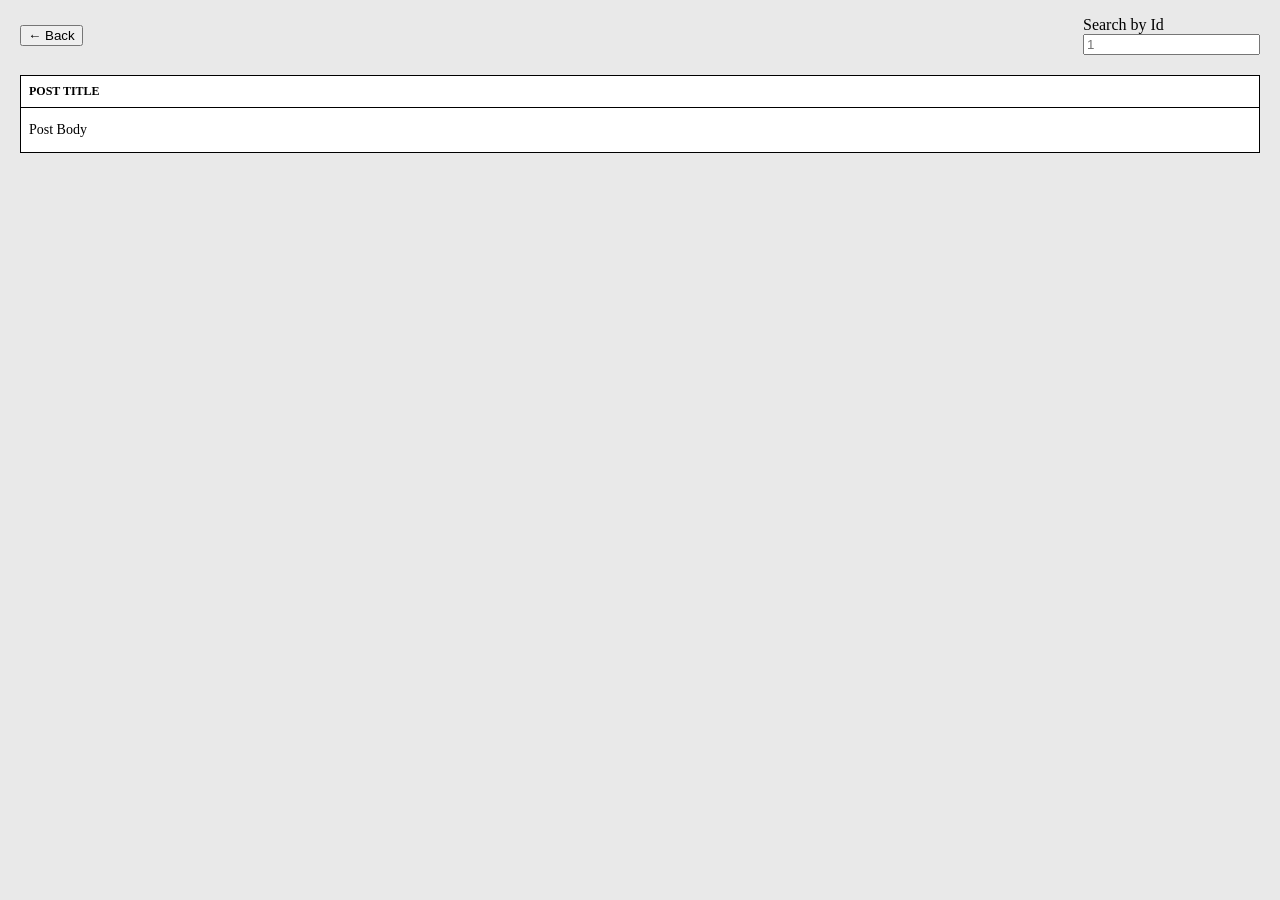
==== user.html @ 68b3adc2 "Initial commit" ====
<!DOCTYPE html>
<html lang="en">

<head>
  <meta charset="UTF-8">
  <meta http-equiv="X-UA-Compatible" content="IE=edge">
  <meta name="viewport" content="width=device-width, initial-scale=1.0">
  <title>Document</title>
  <link rel="stylesheet" href="index.css">
</head>

<body>
  <div class="post__search">
    <a href="/index.html">
      <button>← Back</button>
    </a>
    <div class="post__search--container">
      <label class="post__search--label">
        Search by Id
      </label>
      <input type="text" placeholder="1">
    </div>
  </div>
  <div class="post-list">
    <div class="post">
      <div class="post__title">
        Post Title
      </div>
      <p class="post__body">
        Post Body
      </p>
    </div>
  </div>
</body>
<script src="user.js"></script>
</html>
---- index.css ----
/* css code */

body {
  margin: 0;
  padding: 0;
  box-sizing: border-box;
  background-color: #e9e9e9;
}

.container {
  margin: 0 auto;
  padding: 0;
  width: 100%;
  max-width: 1200px;
}

p {
  font-size: 14px;
  word-break: break-word;
}

.hidden {
  display: none;
}

.user-list {
  width: auto;
  display: flex;
  flex-wrap: wrap;
}

.user {
  width: 50%;
}

.user-card {
  background-color: #fff;
  box-shadow: 0 4px 8px 0 rgba(0, 0, 0, 0.2);
  margin: 10px;
  transition: 0.3s;
  cursor: pointer;
  border-radius: 10px;
}

.user-card:hover {
  box-shadow: 0 8px 16px 0 rgba(0, 0, 0, 0.2);
}

.user-card__container {
  padding: 2px 16px;
}

.post-card {
  background-color: #fff;
  margin: 10px;
  box-shadow: 0 4px 8px 0 rgba(0, 0, 0, 0.2);
  transition: 0.3s;
  border-radius: 10px;
}

.post-card:hover {
  box-shadow: 0 8px 16px 0 rgba(0, 0, 0, 0.2);
}

.post-card__container {
  padding: 2px 16px;
}

.back-btn {
  color: #fff;
  background-color: black;
  border: none;
  border-radius: 10px;
  padding: 10px 20px;
  font-size: 20px;
  font-weight: 600;
  cursor: pointer;
}

.post {
  border: 1px solid black;
  background-color: white;
  margin: 20px;
}

.post__title {
  font-size: 12px;
  font-weight: bold;
  text-transform: uppercase;
  border-bottom: 1px solid black;
  padding: 8px;
}

.post__body {
  padding: 0 8px;
}

.post__search {
  margin-top: 16px;
  display: flex;
  justify-content: space-between;
  align-items: center;
  padding: 0 20px;
}

.post__search--container {
  display: flex;
  flex-direction: column;
}

.post__search--label {
  padding-right: 8px;
}
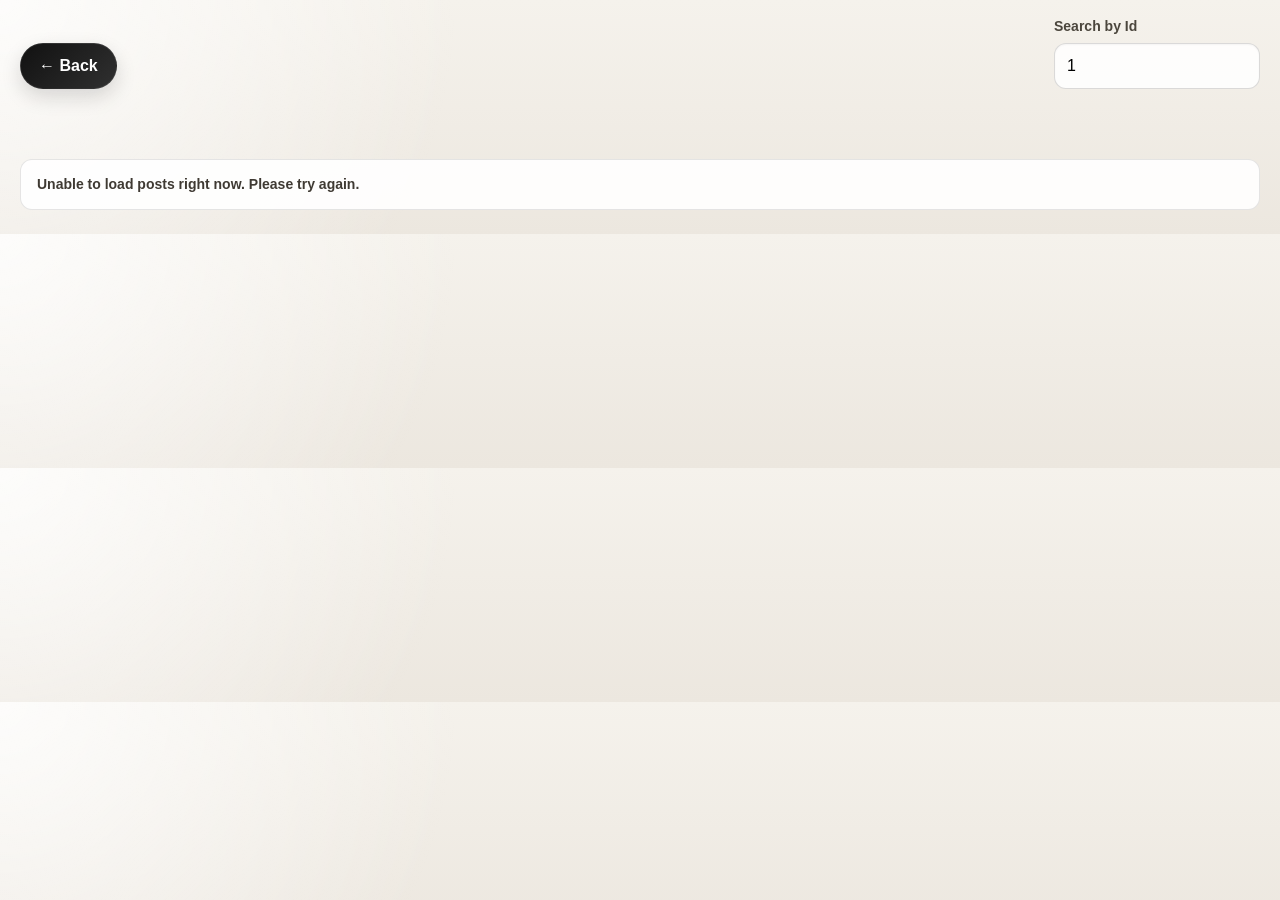
==== commit 7126894b: "Final project submission" ====
--- a/user.html
+++ b/user.html
@@ -1,36 +1,43 @@
-<!DOCTYPE html>
+<!doctype html>
 <html lang="en">
+  <head>
+    <meta charset="UTF-8" />
+    <meta http-equiv="X-UA-Compatible" content="IE=edge" />
+    <meta name="viewport" content="width=device-width, initial-scale=1.0" />
+    <title>User Posts</title>
+    <link rel="stylesheet" href="index.css" />
+  </head>
 
-<head>
-  <meta charset="UTF-8">
-  <meta http-equiv="X-UA-Compatible" content="IE=edge">
-  <meta name="viewport" content="width=device-width, initial-scale=1.0">
-  <title>Document</title>
-  <link rel="stylesheet" href="index.css">
-</head>
-
-<body>
-  <div class="post__search">
-    <a href="/index.html">
-      <button>← Back</button>
-    </a>
-    <div class="post__search--container">
-      <label class="post__search--label">
-        Search by Id
-      </label>
-      <input type="text" placeholder="1">
+  <body>
+    <div class="post__search">
+      <a class="back-btn" href="./index.html">← Back</a>
+      <div class="post__search--container">
+        <label class="post__search--label" for="search-input">
+          Search by Id
+        </label>
+        <input
+          id="search-input"
+          type="number"
+          min="1"
+          max="10"
+          placeholder="1"
+          aria-describedby="search-input-message"
+          inputmode="numeric"
+        />
+        <p
+          id="search-input-message"
+          class="post__search--message"
+          aria-live="polite"
+        ></p>
+      </div>
     </div>
-  </div>
-  <div class="post-list">
-    <div class="post">
-      <div class="post__title">
-        Post Title
-      </div>
-      <p class="post__body">
-        Post Body
-      </p>
-    </div>
-  </div>
-</body>
-<script src="user.js"></script>
-</html>+    <div
+      class="post-list"
+      id="post-list"
+      role="status"
+      aria-live="polite"
+      aria-busy="false"
+    ></div>
+  </body>
+  <script src="user.js"></script>
+</html>
--- a/index.css
+++ b/index.css
@@ -4,14 +4,28 @@
   margin: 0;
   padding: 0;
   box-sizing: border-box;
-  background-color: #e9e9e9;
+  background:
+    radial-gradient(
+      circle at top left,
+      rgba(255, 255, 255, 0.8),
+      transparent 35%
+    ),
+    linear-gradient(180deg, #f5f2ec 0%, #ece7df 100%);
+  color: #1f1f1f;
+  font-family: "Segoe UI", Tahoma, Geneva, Verdana, sans-serif;
+  line-height: 1.5;
 }
 
 .container {
   margin: 0 auto;
-  padding: 0;
+  padding: 16px 20px 32px;
   width: 100%;
   max-width: 1200px;
+}
+
+button,
+input {
+  font: inherit;
 }
 
 p {
@@ -27,6 +41,8 @@
   width: auto;
   display: flex;
   flex-wrap: wrap;
+  gap: 20px;
+  padding: 20px 0 0;
 }
 
 .user {
@@ -34,20 +50,33 @@
 }
 
 .user-card {
-  background-color: #fff;
-  box-shadow: 0 4px 8px 0 rgba(0, 0, 0, 0.2);
-  margin: 10px;
-  transition: 0.3s;
+  width: 100%;
+  display: block;
+  color: inherit;
+  text-decoration: none;
+  background: linear-gradient(180deg, #ffffff 0%, #faf8f4 100%);
+  box-shadow: 0 12px 28px rgba(18, 18, 18, 0.08);
+  margin: 0;
+  transition:
+    transform 0.18s ease,
+    box-shadow 0.18s ease,
+    border-color 0.18s ease;
   cursor: pointer;
-  border-radius: 10px;
+  border-radius: 16px;
+  border: none;
+  padding: 0;
+  text-align: left;
+  font: inherit;
+  appearance: none;
 }
 
 .user-card:hover {
-  box-shadow: 0 8px 16px 0 rgba(0, 0, 0, 0.2);
+  transform: translateY(-2px);
+  box-shadow: 0 16px 34px rgba(18, 18, 18, 0.12);
 }
 
 .user-card__container {
-  padding: 2px 16px;
+  padding: 18px 18px 14px;
 }
 
 .post-card {
@@ -67,32 +96,59 @@
 }
 
 .back-btn {
-  color: #fff;
-  background-color: black;
-  border: none;
-  border-radius: 10px;
-  padding: 10px 20px;
-  font-size: 20px;
-  font-weight: 600;
+  display: inline-flex;
+  align-items: center;
+  justify-content: center;
+  color: #ffffff;
+  background: linear-gradient(135deg, #111111 0%, #303030 100%);
+  border: 1px solid rgba(255, 255, 255, 0.08);
+  border-radius: 999px;
+  padding: 10px 18px;
+  font-size: 16px;
+  font-weight: 700;
   cursor: pointer;
+  text-decoration: none;
+  box-shadow: 0 8px 20px rgba(17, 17, 17, 0.15);
+  transition:
+    transform 0.18s ease,
+    box-shadow 0.18s ease;
+  white-space: nowrap;
+}
+
+.back-btn:hover {
+  transform: translateY(-1px);
+  box-shadow: 0 12px 24px rgba(17, 17, 17, 0.18);
+}
+
+.back-btn:focus-visible,
+.post__search--container input:focus-visible,
+.user-card:focus-visible {
+  outline: 3px solid #2f6fed;
+  outline-offset: 2px;
 }
 
 .post {
-  border: 1px solid black;
-  background-color: white;
+  border: 1px solid rgba(0, 0, 0, 0.08);
+  background: rgba(255, 255, 255, 0.95);
   margin: 20px;
+  border-radius: 16px;
+  overflow: hidden;
+  box-shadow: 0 12px 28px rgba(18, 18, 18, 0.08);
 }
 
 .post__title {
-  font-size: 12px;
+  font-size: 13px;
   font-weight: bold;
   text-transform: uppercase;
-  border-bottom: 1px solid black;
-  padding: 8px;
+  letter-spacing: 0.04em;
+  border-bottom: 1px solid rgba(0, 0, 0, 0.08);
+  padding: 12px 14px;
+  background: rgba(0, 0, 0, 0.02);
 }
 
 .post__body {
-  padding: 0 8px;
+  padding: 0 14px 14px;
+  margin: 0;
 }
 
 .post__search {
@@ -100,14 +156,77 @@
   display: flex;
   justify-content: space-between;
   align-items: center;
-  padding: 0 20px;
+  gap: 16px;
+  padding: 0 20px 20px;
 }
 
 .post__search--container {
   display: flex;
   flex-direction: column;
+  gap: 6px;
 }
 
 .post__search--label {
   padding-right: 8px;
-}
+  font-size: 14px;
+  font-weight: 600;
+  color: #4b463d;
+}
+
+.post__search--container input {
+  min-width: 180px;
+  border: 1px solid rgba(0, 0, 0, 0.14);
+  border-radius: 12px;
+  padding: 10px 12px;
+  background: rgba(255, 255, 255, 0.85);
+  box-shadow: inset 0 1px 2px rgba(0, 0, 0, 0.04);
+}
+
+.post__search--message {
+  min-height: 20px;
+  margin: 0;
+  font-size: 13px;
+  font-weight: 600;
+  color: #8c2e2e;
+}
+
+.post-list__status {
+  margin: 24px 20px;
+  padding: 14px 16px;
+  border-radius: 12px;
+  border: 1px solid rgba(0, 0, 0, 0.1);
+  background: rgba(255, 255, 255, 0.9);
+  color: #3f3a33;
+  font-size: 14px;
+  font-weight: 600;
+}
+
+.post-list__empty {
+  margin: 24px 20px;
+  padding: 14px 16px;
+  border-radius: 12px;
+  border: 1px solid rgba(0, 0, 0, 0.1);
+  background: rgba(255, 255, 255, 0.9);
+  color: #3f3a33;
+  font-size: 14px;
+  font-weight: 600;
+}
+
+@media (max-width: 700px) {
+  .container {
+    padding-inline: 14px;
+  }
+
+  .user {
+    width: 100%;
+  }
+
+  .post__search {
+    flex-direction: column;
+    align-items: flex-start;
+  }
+
+  .post {
+    margin: 16px 0;
+  }
+}
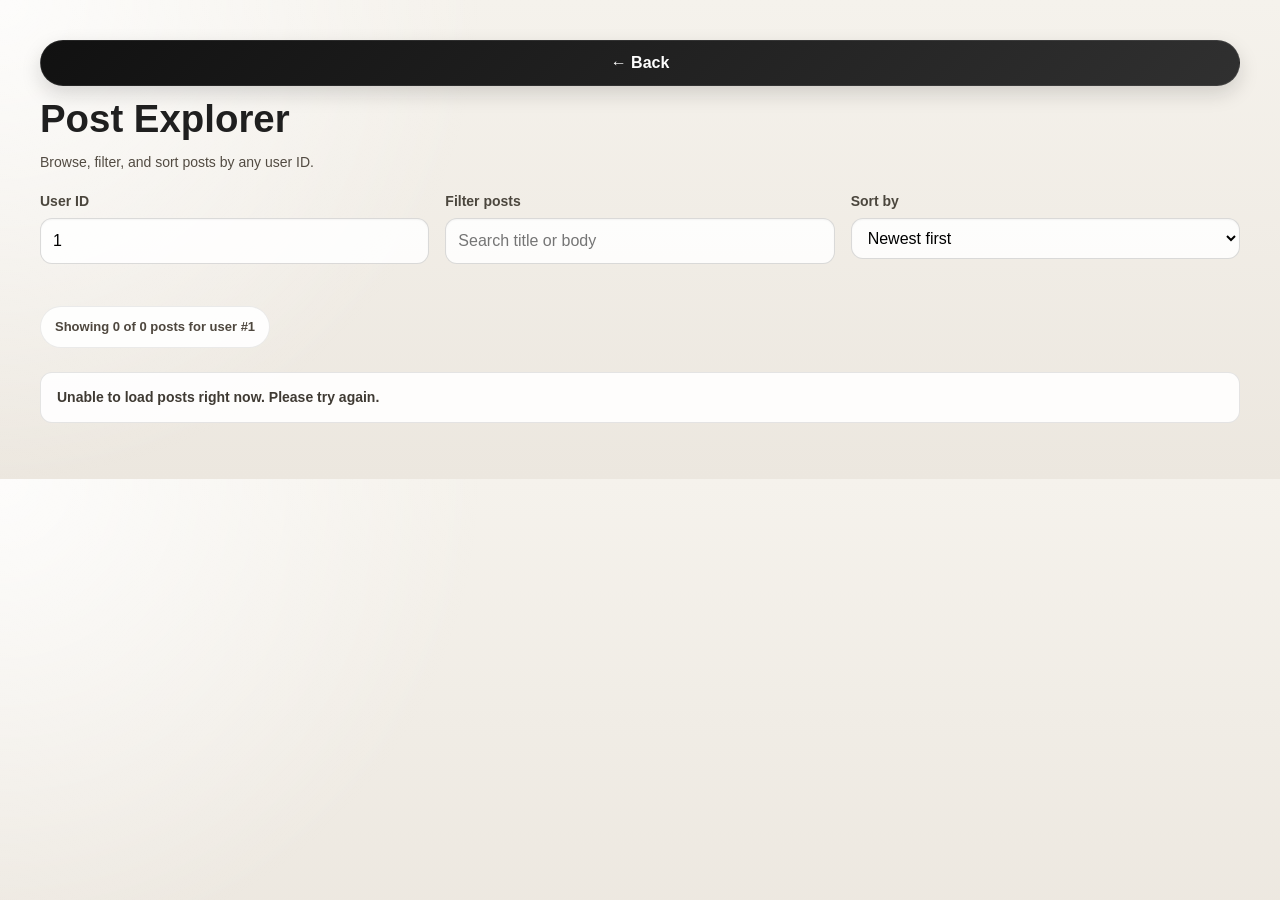
==== commit d09e8fb8: "Upgrade posts page controls, filtering, and sorting" ====
--- a/user.html
+++ b/user.html
@@ -9,35 +9,64 @@
   </head>
 
   <body>
-    <div class="post__search">
-      <a class="back-btn" href="./index.html">← Back</a>
-      <div class="post__search--container">
-        <label class="post__search--label" for="search-input">
-          Search by Id
-        </label>
-        <input
-          id="search-input"
-          type="number"
-          min="1"
-          max="10"
-          placeholder="1"
-          aria-describedby="search-input-message"
-          inputmode="numeric"
-        />
-        <p
-          id="search-input-message"
-          class="post__search--message"
-          aria-live="polite"
-        ></p>
-      </div>
+    <div class="container">
+      <header class="post-page-header">
+        <a class="back-btn" href="./index.html">← Back</a>
+        <h1 class="post-page-header__title">Post Explorer</h1>
+        <p class="post-page-header__subtitle">
+          Browse, filter, and sort posts by any user ID.
+        </p>
+      </header>
+
+      <section class="post__search" aria-label="Post controls">
+        <div class="post__search--container">
+          <label class="post__search--label" for="search-input">User ID</label>
+          <input
+            id="search-input"
+            type="number"
+            min="1"
+            max="10"
+            placeholder="1"
+            aria-describedby="search-input-message"
+            inputmode="numeric"
+          />
+          <p
+            id="search-input-message"
+            class="post__search--message"
+            aria-live="polite"
+          ></p>
+        </div>
+
+        <div class="post__search--container">
+          <label class="post__search--label" for="post-filter-input">Filter posts</label>
+          <input
+            id="post-filter-input"
+            type="search"
+            placeholder="Search title or body"
+            autocomplete="off"
+          />
+        </div>
+
+        <div class="post__search--container">
+          <label class="post__search--label" for="sort-select">Sort by</label>
+          <select id="sort-select" class="post__search--select">
+            <option value="newest">Newest first</option>
+            <option value="oldest">Oldest first</option>
+            <option value="title">Title A-Z</option>
+          </select>
+        </div>
+      </section>
+
+      <p id="post-summary" class="post__summary" aria-live="polite"></p>
+
+      <div
+        class="post-list"
+        id="post-list"
+        role="status"
+        aria-live="polite"
+        aria-busy="false"
+      ></div>
     </div>
-    <div
-      class="post-list"
-      id="post-list"
-      role="status"
-      aria-live="polite"
-      aria-busy="false"
-    ></div>
   </body>
   <script src="user.js"></script>
 </html>
--- a/index.css
+++ b/index.css
@@ -16,6 +16,12 @@
   line-height: 1.5;
 }
 
+h1,
+h2,
+h3 {
+  margin: 0;
+}
+
 .container {
   margin: 0 auto;
   padding: 16px 20px 32px;
@@ -35,6 +41,69 @@
 
 .hidden {
   display: none;
+}
+
+.page-header {
+  padding-top: 28px;
+  max-width: 760px;
+}
+
+.page-header__eyebrow {
+  margin: 0;
+  letter-spacing: 0.14em;
+  text-transform: uppercase;
+  font-size: 12px;
+  font-weight: 700;
+  color: #6d6253;
+}
+
+.page-header__title {
+  margin-top: 10px;
+  font-size: clamp(1.8rem, 2.2vw + 1rem, 3rem);
+  line-height: 1.1;
+  color: #1d1a16;
+}
+
+.page-header__subtitle {
+  margin-top: 10px;
+  font-size: 15px;
+  color: #524b42;
+}
+
+.toolbar {
+  margin-top: 20px;
+  margin-bottom: 4px;
+  display: flex;
+  flex-direction: column;
+  gap: 8px;
+  max-width: 420px;
+}
+
+.toolbar__label {
+  font-size: 14px;
+  font-weight: 700;
+  color: #4b463d;
+}
+
+.toolbar__input {
+  border: 1px solid rgba(0, 0, 0, 0.14);
+  border-radius: 12px;
+  padding: 11px 13px;
+  background: rgba(255, 255, 255, 0.9);
+  box-shadow: inset 0 1px 2px rgba(0, 0, 0, 0.04);
+}
+
+.toolbar__input:focus-visible {
+  outline: 3px solid #2f6fed;
+  outline-offset: 2px;
+}
+
+.toolbar__status {
+  min-height: 20px;
+  margin: 0;
+  font-size: 13px;
+  font-weight: 600;
+  color: #4f473b;
 }
 
 .user-list {
@@ -79,12 +148,35 @@
   padding: 18px 18px 14px;
 }
 
+.user-card__meta {
+  margin-top: 10px;
+  display: inline-flex;
+  align-items: center;
+  gap: 8px;
+  font-size: 12px;
+  font-weight: 700;
+  text-transform: uppercase;
+  letter-spacing: 0.08em;
+  color: #6a5f4f;
+}
+
 .post-card {
   background-color: #fff;
   margin: 10px;
   box-shadow: 0 4px 8px 0 rgba(0, 0, 0, 0.2);
   transition: 0.3s;
   border-radius: 10px;
+}
+
+.user-list__status {
+  margin: 8px 0;
+  padding: 14px 16px;
+  border-radius: 12px;
+  border: 1px solid rgba(0, 0, 0, 0.1);
+  background: rgba(255, 255, 255, 0.9);
+  color: #3f3a33;
+  font-size: 14px;
+  font-weight: 600;
 }
 
 .post-card:hover {
@@ -122,9 +214,27 @@
 
 .back-btn:focus-visible,
 .post__search--container input:focus-visible,
+.post__search--select:focus-visible,
 .user-card:focus-visible {
   outline: 3px solid #2f6fed;
   outline-offset: 2px;
+}
+
+.post-page-header {
+  margin-top: 24px;
+  display: flex;
+  flex-direction: column;
+  gap: 12px;
+}
+
+.post-page-header__title {
+  font-size: clamp(1.6rem, 2vw + 1rem, 2.4rem);
+  line-height: 1.1;
+}
+
+.post-page-header__subtitle {
+  margin: 0;
+  color: #524b42;
 }
 
 .post {
@@ -152,12 +262,11 @@
 }
 
 .post__search {
-  margin-top: 16px;
-  display: flex;
-  justify-content: space-between;
-  align-items: center;
+  margin-top: 18px;
+  display: grid;
+  grid-template-columns: repeat(auto-fit, minmax(190px, 1fr));
   gap: 16px;
-  padding: 0 20px 20px;
+  padding: 0;
 }
 
 .post__search--container {
@@ -174,7 +283,6 @@
 }
 
 .post__search--container input {
-  min-width: 180px;
   border: 1px solid rgba(0, 0, 0, 0.14);
   border-radius: 12px;
   padding: 10px 12px;
@@ -182,6 +290,15 @@
   box-shadow: inset 0 1px 2px rgba(0, 0, 0, 0.04);
 }
 
+.post__search--select {
+  border: 1px solid rgba(0, 0, 0, 0.14);
+  border-radius: 12px;
+  padding: 10px 12px;
+  background: rgba(255, 255, 255, 0.85);
+  box-shadow: inset 0 1px 2px rgba(0, 0, 0, 0.04);
+  font: inherit;
+}
+
 .post__search--message {
   min-height: 20px;
   margin: 0;
@@ -190,8 +307,20 @@
   color: #8c2e2e;
 }
 
+.post__summary {
+  margin: 16px 0 0;
+  padding: 10px 14px;
+  width: fit-content;
+  border-radius: 999px;
+  background: rgba(255, 255, 255, 0.9);
+  border: 1px solid rgba(0, 0, 0, 0.08);
+  font-size: 13px;
+  font-weight: 700;
+  color: #4e473e;
+}
+
 .post-list__status {
-  margin: 24px 20px;
+  margin: 24px 0;
   padding: 14px 16px;
   border-radius: 12px;
   border: 1px solid rgba(0, 0, 0, 0.1);
@@ -202,7 +331,7 @@
 }
 
 .post-list__empty {
-  margin: 24px 20px;
+  margin: 24px 0;
   padding: 14px 16px;
   border-radius: 12px;
   border: 1px solid rgba(0, 0, 0, 0.1);
@@ -217,13 +346,16 @@
     padding-inline: 14px;
   }
 
+  .page-header {
+    padding-top: 16px;
+  }
+
   .user {
     width: 100%;
   }
 
   .post__search {
-    flex-direction: column;
-    align-items: flex-start;
+    grid-template-columns: 1fr;
   }
 
   .post {
